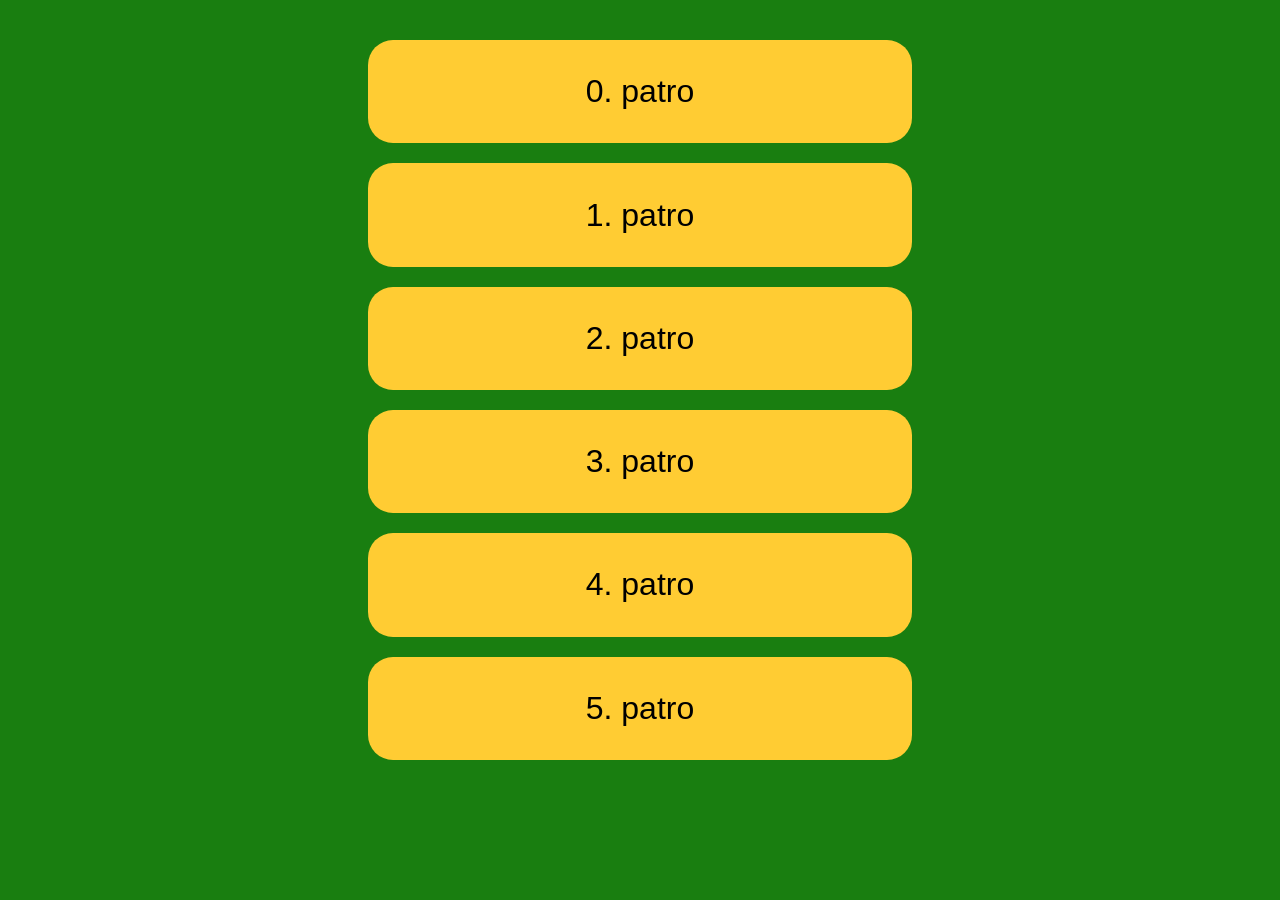
==== templates/vote_page.html @ 64286320 "first commit" ====
<!DOCTYPE html>
<html lang="cs">
<head>
    <meta charset="UTF-8">
    <meta name="viewport" content="width=device-width, initial-scale=1.0">
    <title>Beer-o-meter: Voting</title>
    <link rel="stylesheet" href="/static/style.css">
</head>
<body>
    <div class="container">
        <div class="buttons">
            <button onclick="vote('0. patro')">0. patro</button>
            <button onclick="vote('1. patro')">1. patro</button>
            <button onclick="vote('2. patro')">2. patro</button>
            <button onclick="vote('3. patro')">3. patro</button>
            <button onclick="vote('4. patro')">4. patro</button>
            <button onclick="vote('5. patro')">5. patro</button>
        </div>
    </div>
    <script>
        async function vote(option) {
            const btn = [...document.querySelectorAll('button')]
                .find(b => b.textContent === option);

            if (btn) {
                btn.classList.add('clicked'); // přidá zelený efekt
                setTimeout(() => btn.classList.remove('clicked'), 600); // po 0,6 s vrátí zpět
            }

            await fetch('/vote', {
                method: 'POST',
                headers: {'Content-Type': 'application/json'},
                body: JSON.stringify({ option })
            });
        }
    </script>
</body>
</html>
---- static/style.css ----
body {
    font-family: 'Trebuchet MS', sans-serif;
    background: #197e10;
    color: white;
    text-align: center;
    margin: 0;
}


.container {
    max-width: 800px;
    margin: 40px auto;
}


h1 {
    font-size: 2.5em;
    margin-bottom: 0.2em;
    justify-content: center;
}


p {
    font-size: 1.2em;
}


.buttons {
    display: grid;
    grid-template-columns: repeat(auto-fit, minmax(150px, 1fr));
    gap: 15px;
    margin-top: 30px;
}


.buttons {
  display: flex;
  flex-direction: column;
  justify-content: center;
  align-items: stretch;
  height: 80vh;        /* tlačítka vyplní většinu obrazovky */
  gap: 20px;
  margin-top: 20px;
  padding: 0 10vw;     /* okraje po stranách */
}

button {
  flex: 1;             /* každé tlačítko se roztáhne rovnoměrně */
  background: #ffcc33;
  border: none;
  color: #000;
  font-size: 2em;
  border-radius: 25px;
  transition: transform 0.2s, background 0.3s;
  width: 100%;
}

button.clicked {
  background: #4CAF50 !important; /* zelená */
  color: white;
  transition: background 0.3s ease, transform 0.2s ease;
}


.small {
    margin-top: 30px;
    font-size: 0.9em;
}


canvas {
    background: white;
    border-radius: 15px;
    padding: 10px;
}
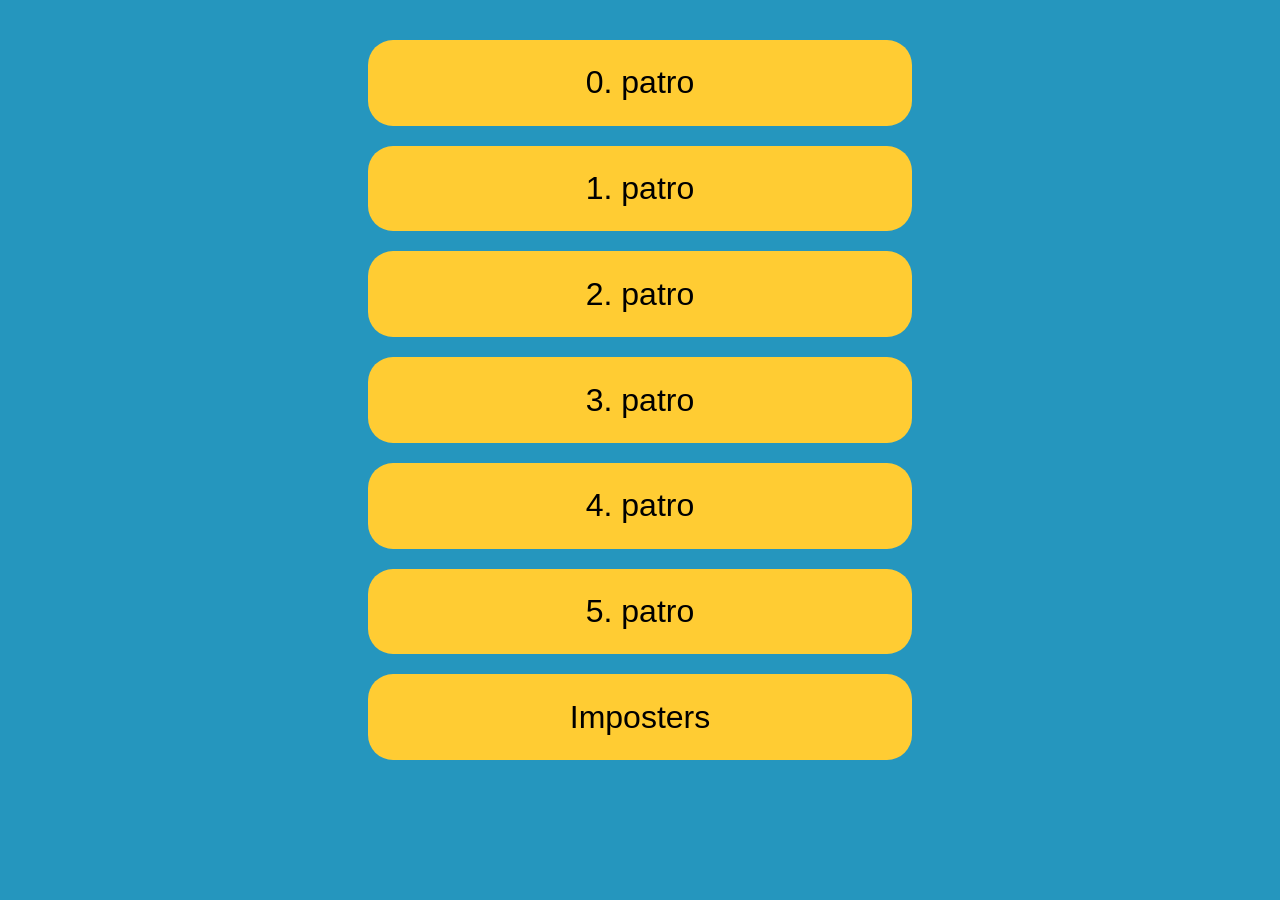
==== commit aca0f1ba: "chore: B9 customisations" ====
--- a/templates/vote_page.html
+++ b/templates/vote_page.html
@@ -15,6 +15,7 @@
             <button onclick="vote('3. patro')">3. patro</button>
             <button onclick="vote('4. patro')">4. patro</button>
             <button onclick="vote('5. patro')">5. patro</button>
+            <button onclick="vote('Imposters')">Imposters</button>
         </div>
     </div>
     <script>
--- a/static/style.css
+++ b/static/style.css
@@ -1,6 +1,6 @@
 body {
     font-family: 'Trebuchet MS', sans-serif;
-    background: #197e10;
+    background: #2596be;
     color: white;
     text-align: center;
     margin: 0;
